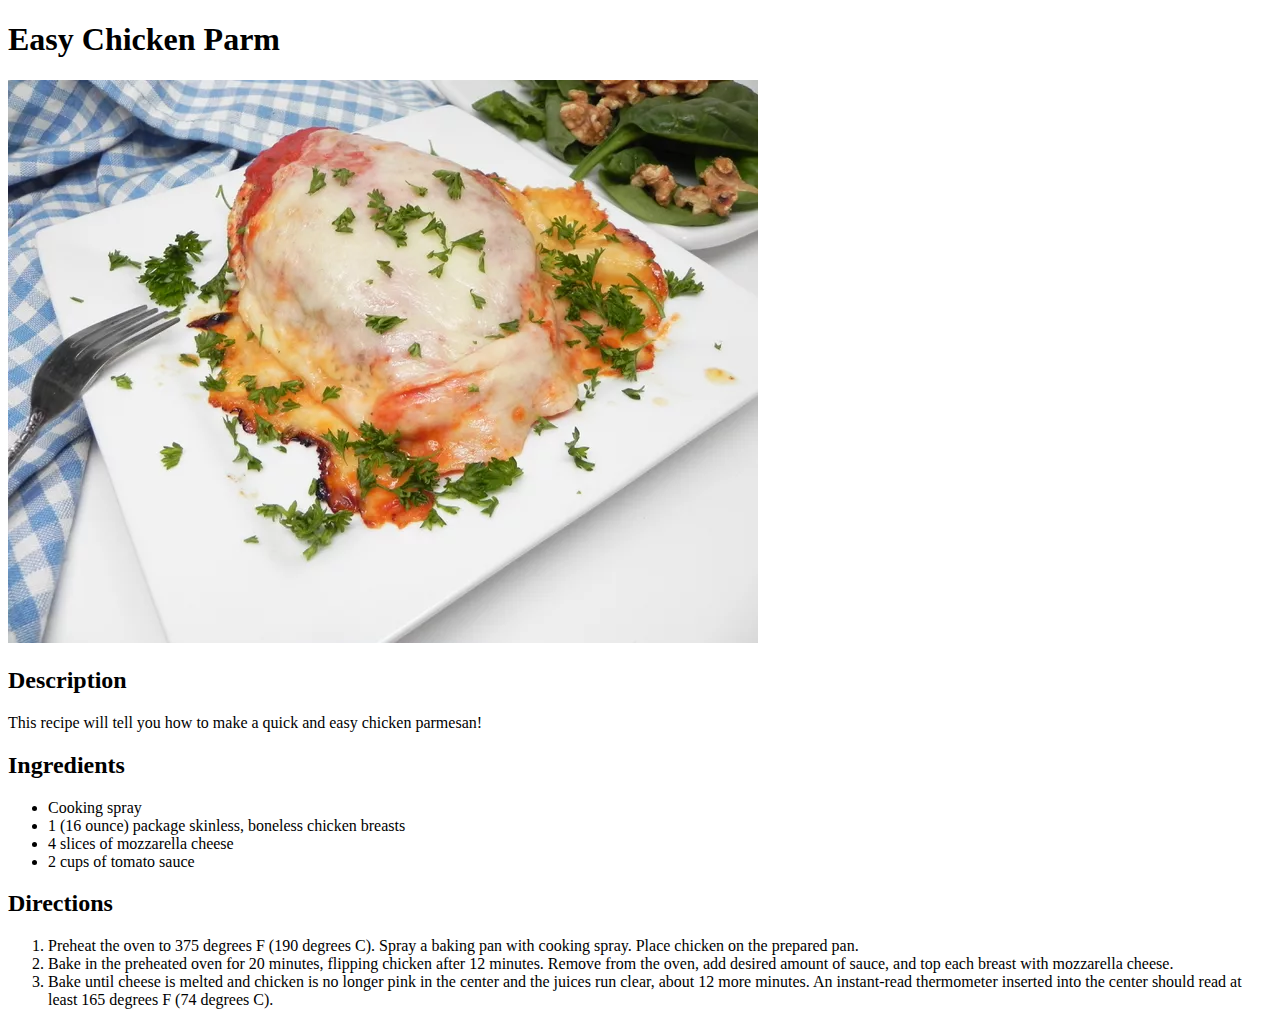
==== recipes/chicken_parm.html @ 4ca3cebc "Initial commit" ====
<!DOCTYPE html>
<html lang="en">
<head>
    <meta charset="UTF-8">
    <meta name="viewport" content="width=device-width, initial-scale=1.0">
    <title>Easy Chicken Parm</title>
</head>
<body>
    <h1>Easy Chicken Parm</h1>
    <img src="../images/easy_chicken_parm.jpg" alt="Chicken Parmesan">

    <h2>Description</h2>
    <p>This recipe will tell you how to make a quick and easy chicken parmesan!</p>

    <h2>Ingredients</h2>
    <ul>
        <li>Cooking spray</li>
        <li>1 (16 ounce) package skinless, boneless chicken breasts</li>
        <li>4 slices of mozzarella cheese</li>
        <li>2 cups of tomato sauce</li>
    </ul>

    <h2>Directions</h2>
    <ol>
        <li>Preheat the oven to 375 degrees F (190 degrees C). Spray a baking pan with cooking spray. Place chicken on the prepared pan.</li>
        <li>Bake in the preheated oven for 20 minutes, flipping chicken after 12 minutes. Remove from the oven, add desired amount of sauce, and top each breast with mozzarella cheese.</li>
        <li>Bake until cheese is melted and chicken is no longer pink in the center and the juices run clear, about 12 more minutes. An instant-read thermometer inserted into the center should read at least 165 degrees F (74 degrees C).</li>
    </ol>
</body>
</html>
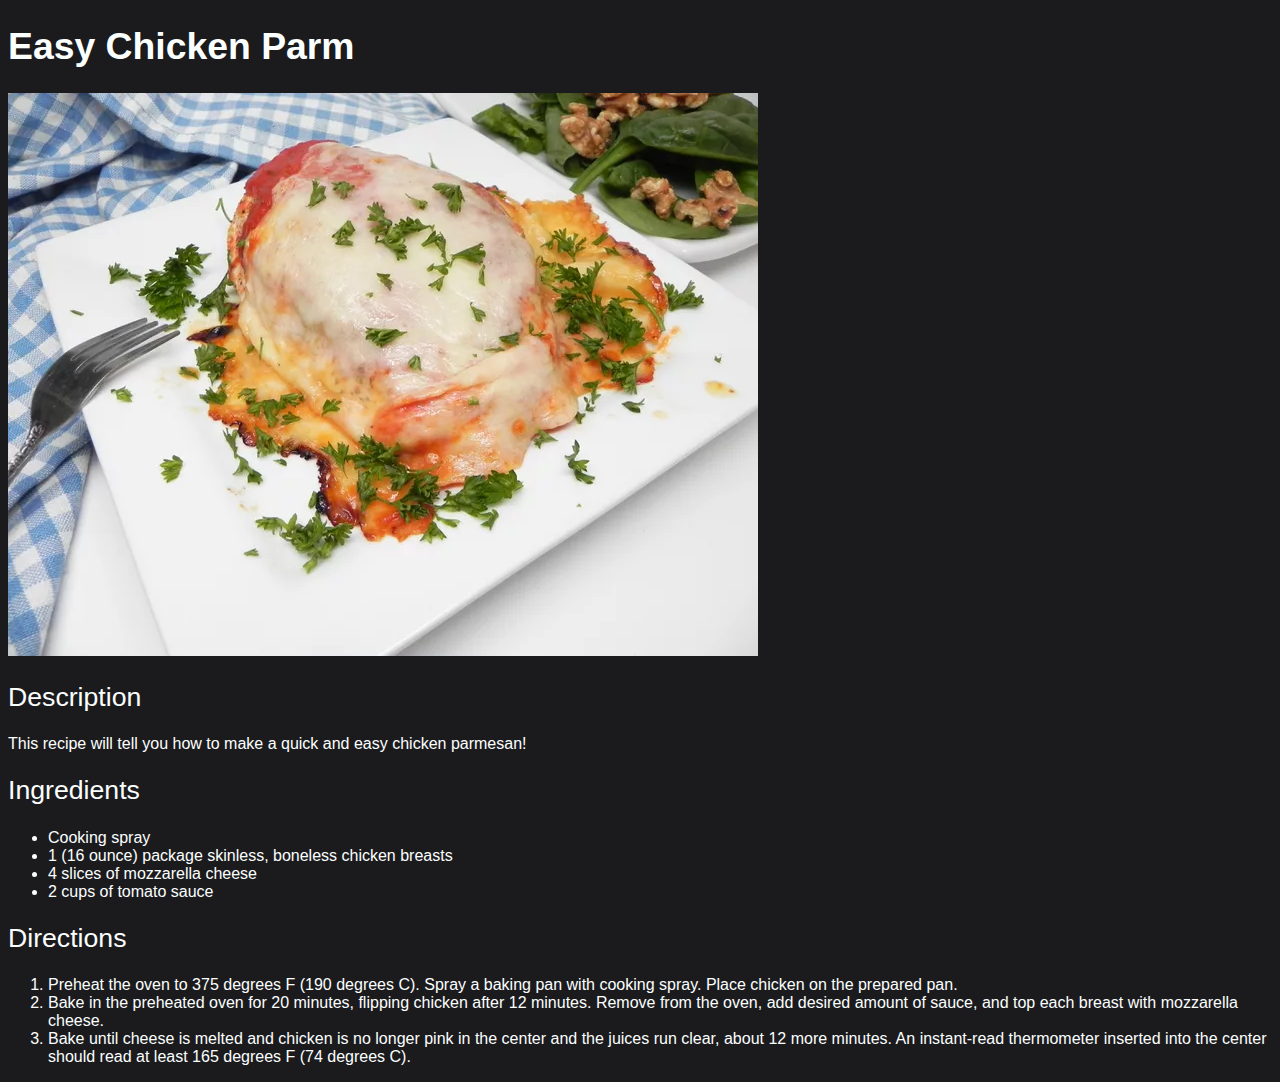
==== commit 20adf912: "Add styles.css" ====
--- a/recipes/chicken_parm.html
+++ b/recipes/chicken_parm.html
@@ -4,16 +4,17 @@
     <meta charset="UTF-8">
     <meta name="viewport" content="width=device-width, initial-scale=1.0">
     <title>Easy Chicken Parm</title>
+    <link rel="stylesheet" href="../styles.css">
 </head>
 <body>
     <h1>Easy Chicken Parm</h1>
-    <img src="../images/easy_chicken_parm.jpg" alt="Chicken Parmesan">
+    <img src="../images/easy_chicken_parm.jpg" alt="Picture of Chicken Parmesan">
 
     <h2>Description</h2>
     <p>This recipe will tell you how to make a quick and easy chicken parmesan!</p>
 
     <h2>Ingredients</h2>
-    <ul>
+    <ul class="ingredients">
         <li>Cooking spray</li>
         <li>1 (16 ounce) package skinless, boneless chicken breasts</li>
         <li>4 slices of mozzarella cheese</li>
--- a/styles.css
+++ b/styles.css
@@ -0,0 +1,40 @@
+* {
+    box-sizing: border-box;
+    font-family: 'Gill Sans', 'Gill Sans MT', Calibri, 'Trebuchet MS', sans-serif;
+}
+
+html {
+    background-color: #1B1B1E;
+}
+
+h1 {
+    font-size: 28pt;
+    font-weight: bold;
+    color: #FBFFFE;
+}
+
+h2 {
+    font-size: 20pt;
+    font-weight: normal;
+    color: #FBFFFE;
+}
+
+p {
+    font-size: 12pt;
+    font-weight: thin;
+    color: #FBFFFE;
+}
+
+ul {
+    list-style: none;
+    color: #FBFFFE;
+}
+
+ol {
+    color: #FBFFFE;
+}
+
+.ingredients {
+    list-style-type: disc;
+}
+
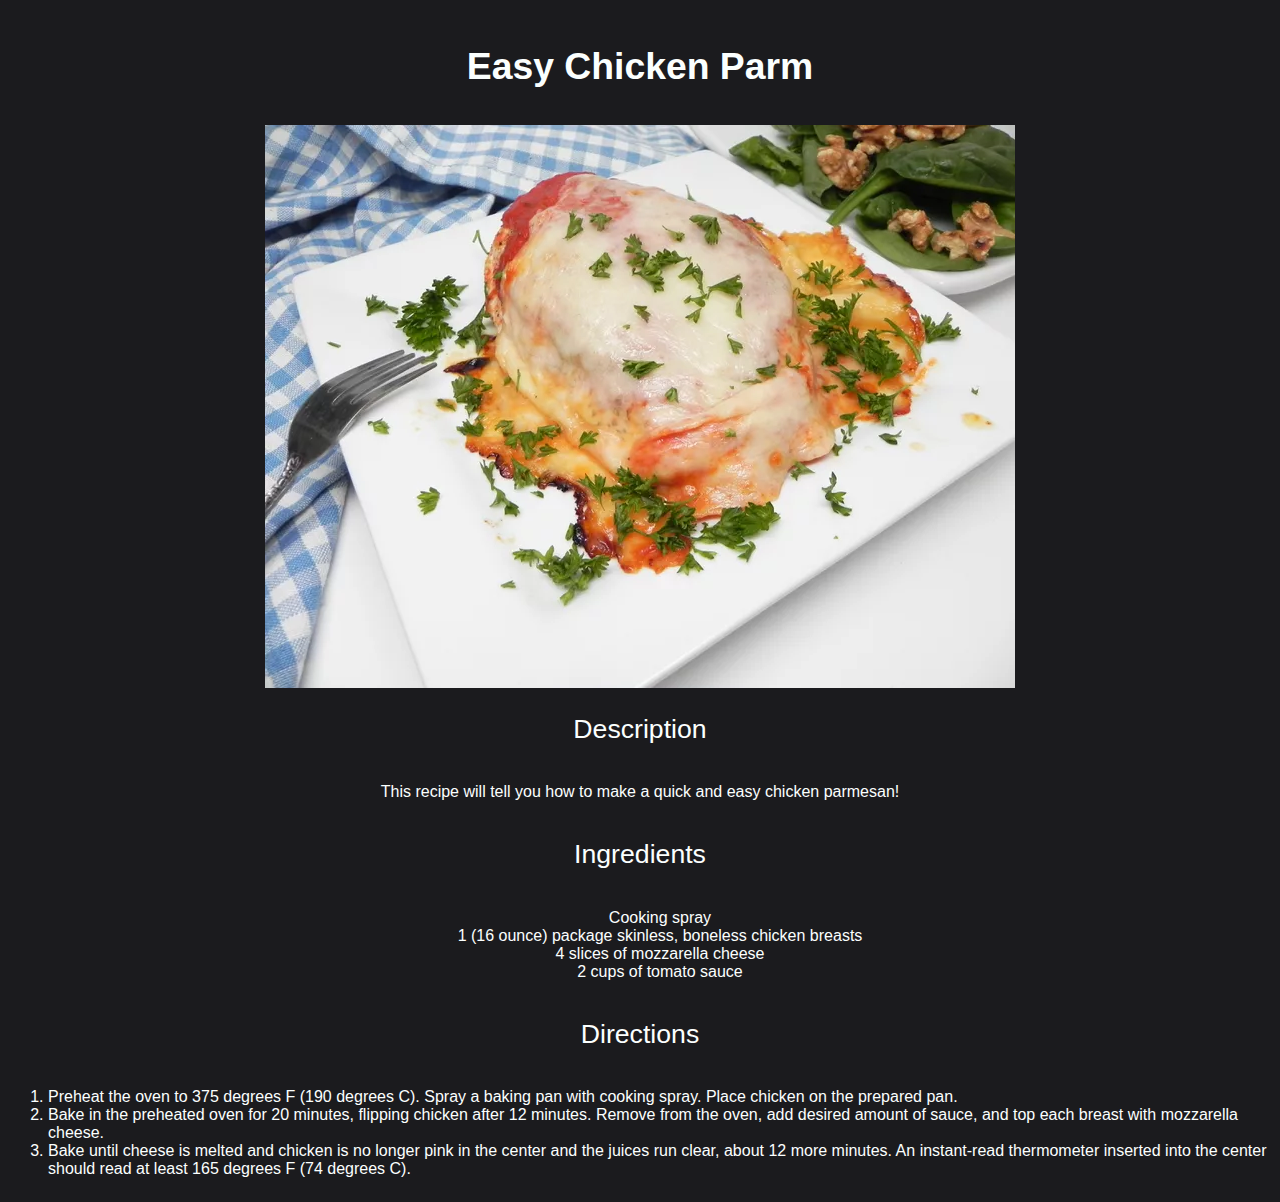
==== commit 0cfc90c5: "Updated HTML files styles.css" ====
--- a/recipes/chicken_parm.html
+++ b/recipes/chicken_parm.html
@@ -1,31 +1,63 @@
 <!DOCTYPE html>
 <html lang="en">
+
 <head>
     <meta charset="UTF-8">
     <meta name="viewport" content="width=device-width, initial-scale=1.0">
     <title>Easy Chicken Parm</title>
     <link rel="stylesheet" href="../styles.css">
 </head>
+
 <body>
-    <h1>Easy Chicken Parm</h1>
-    <img src="../images/easy_chicken_parm.jpg" alt="Picture of Chicken Parmesan">
+    <section class="title">
+        <div class="title-h1">
+            <h1>Easy Chicken Parm</h1>
+        </div>
+        <div class="recipe-img">
+            <img src="../images/easy_chicken_parm.jpg" alt="Picture of Chicken Parmesan">
+        </div>
+    </section>
 
-    <h2>Description</h2>
-    <p>This recipe will tell you how to make a quick and easy chicken parmesan!</p>
+    <section class="description">
+        <div class="desc-title">
+            <h2>Description</h2>
+        </div>
+        <div class="desc-para">
+            <p>This recipe will tell you how to make a quick and easy chicken parmesan!</p>
+        </div>
+    </section>
 
-    <h2>Ingredients</h2>
-    <ul class="ingredients">
-        <li>Cooking spray</li>
-        <li>1 (16 ounce) package skinless, boneless chicken breasts</li>
-        <li>4 slices of mozzarella cheese</li>
-        <li>2 cups of tomato sauce</li>
-    </ul>
+    <section class="ingredients">
+        <div class="ingredients-title">
+            <h2>Ingredients</h2>
+        </div>
+        <div class="ingredients-list">
+            <ul class="ingredients">
+                <li>Cooking spray</li>
+                <li>1 (16 ounce) package skinless, boneless chicken breasts</li>
+                <li>4 slices of mozzarella cheese</li>
+                <li>2 cups of tomato sauce</li>
+            </ul>
+        </div>
+    </section>
 
-    <h2>Directions</h2>
-    <ol>
-        <li>Preheat the oven to 375 degrees F (190 degrees C). Spray a baking pan with cooking spray. Place chicken on the prepared pan.</li>
-        <li>Bake in the preheated oven for 20 minutes, flipping chicken after 12 minutes. Remove from the oven, add desired amount of sauce, and top each breast with mozzarella cheese.</li>
-        <li>Bake until cheese is melted and chicken is no longer pink in the center and the juices run clear, about 12 more minutes. An instant-read thermometer inserted into the center should read at least 165 degrees F (74 degrees C).</li>
-    </ol>
+    <section class="directions">
+        <div class="directions-title">
+            <h2>Directions</h2>
+        </div>
+        <div class="directions-list">
+            <ol>
+                <li>Preheat the oven to 375 degrees F (190 degrees C). Spray a baking pan with cooking spray. Place
+                    chicken on the prepared pan.</li>
+                <li>Bake in the preheated oven for 20 minutes, flipping chicken after 12 minutes. Remove from the oven,
+                    add desired amount of sauce, and top each breast with mozzarella cheese.</li>
+                <li>Bake until cheese is melted and chicken is no longer pink in the center and the juices run clear,
+                    about 12 more minutes. An instant-read thermometer inserted into the center should read at least 165
+                    degrees F (74 degrees C).</li>
+            </ol>
+        </div>
+    </section>
+
 </body>
+
 </html>--- a/styles.css
+++ b/styles.css
@@ -11,18 +11,21 @@
     font-size: 28pt;
     font-weight: bold;
     color: #FBFFFE;
+    padding: 12px;
 }
 
 h2 {
     font-size: 20pt;
     font-weight: normal;
     color: #FBFFFE;
+
 }
 
 p {
     font-size: 12pt;
     font-weight: thin;
     color: #FBFFFE;
+
 }
 
 ul {
@@ -34,7 +37,43 @@
     color: #FBFFFE;
 }
 
-.ingredients {
-    list-style-type: disc;
+li a {
+    text-decoration: none;
+    color: #FBFFFE;
 }
 
+li a:visited {
+    color: darkred;
+}
+
+li a:hover {
+    color: darkorange;
+}
+
+.title {
+    display: flex;
+    flex-direction: column;
+    justify-content: center;
+    align-items: center;
+}
+
+.description {
+    display: flex;
+    flex-direction: column;
+    justify-content: center;
+    align-items: center;
+}
+
+.ingredients {
+    display: flex;
+    flex-direction: column;
+    justify-content: center;
+    align-items: center;
+}
+
+.directions {
+    display: flex;
+    flex-direction: column;
+    justify-content: center;
+    align-items: center;
+}